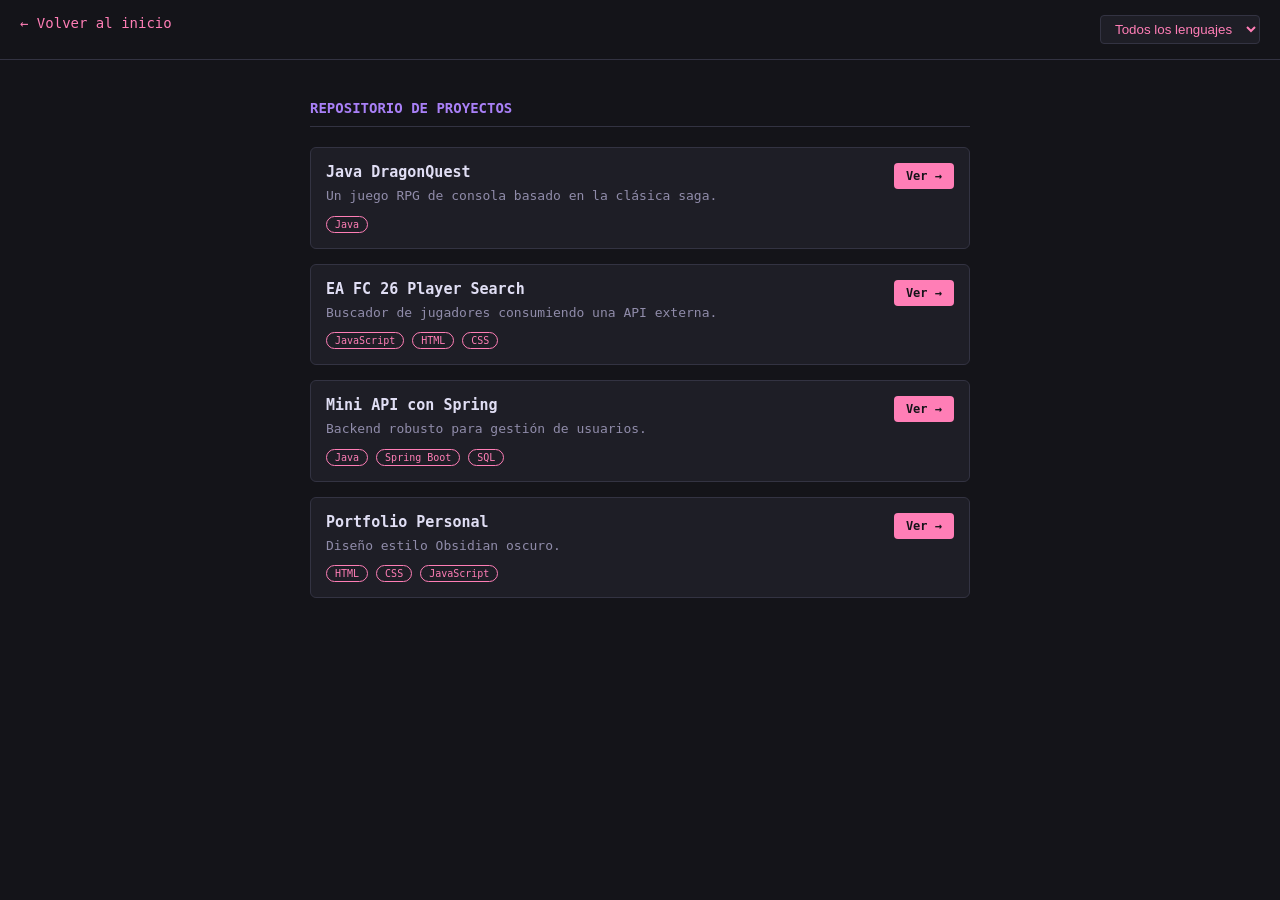
==== pages/proyectos.html @ f6ce880c "V2 final" ====
<!doctype html>
<html lang="es">
<head>
  <meta charset="UTF-8" />
  <meta name="viewport" content="width=device-width, initial-scale=1.0" />
  <title>Todos los Proyectos</title>
  <link rel="stylesheet" href="../css/proyectos.css" />
</head>
<body>
  <div class="topbar">
    <a href="../index.html" class="btn-volver">← Volver al inicio</a>
    
    <select id="filtroLenguaje">
      <option value="todos">Todos los lenguajes</option>
    </select>
  </div>

  <main class="main-proyectos">
    <section class="seccion">
      <h2>Repositorio de Proyectos</h2>
      
      <div id="proyectos-container" class="proyectos-grid"></div>

      <!-- El mensaje oculto ahora usa clases -->
      <div id="mensaje-vacio" class="mensaje-vacio oculto">
        <p>>_ No hay proyectos registrados con ese lenguaje.</p>
      </div>
    </section>
  </main>

  <script src="../scripts/proyectos.js"></script>
</body>
</html>
---- css/proyectos.css ----
:root {
  --bg: #141419;
  --panel: #1e1e26;
  --line: #333342;
  --pink: #ff7eb6;
  --purple: #a980f7;
  --text: #e0def4;
  --text-dim: #908caa;
}

* { box-sizing: border-box; margin: 0; padding: 0; }
body { background: var(--bg); color: var(--text); font-family: 'JetBrains Mono', monospace; }

/* Barra superior */
.topbar { display: flex; justify-content: space-between; padding: 15px 20px; border-bottom: 1px solid var(--line); }
.btn-volver { color: var(--pink); text-decoration: none; font-size: 14px; }
#filtroLenguaje { background: var(--panel); color: var(--pink); border: 1px solid var(--line); padding: 5px 10px; border-radius: 4px; }

/* Contenedor principal */
main.main-proyectos { max-width: 700px; margin: 40px auto; padding: 0 20px; }
h2 { color: var(--purple); font-size: 14px; text-transform: uppercase; border-bottom: 1px solid var(--line); padding-bottom: 10px; margin-bottom: 20px; }

/* Cajas de los proyectos */
.proyectos-grid { display: flex; flex-direction: column; gap: 15px; }
.proyecto { background: var(--panel); border: 1px solid var(--line); padding: 15px; border-radius: 6px; display: flex; justify-content: space-between; align-items: flex-start; gap: 15px; }
.proyecto h3 { font-size: 15px; margin-bottom: 5px; }
.proyecto p { font-size: 13px; color: var(--text-dim); line-height: 1.5; }

/* Botón "Ver" de cada proyecto */
.proyecto > a { background: var(--pink); color: var(--bg); font-size: 12px; font-weight: bold; text-decoration: none; padding: 6px 12px; border-radius: 4px; }

/* Etiquetas de lenguajes (Tags) */
.tags-container { display: flex; flex-wrap: wrap; gap: 8px; margin-top: 10px; }
.badge-construccion { color: var(--pink); border: 1px solid var(--pink); padding: 2px 8px; font-size: 10px; border-radius: 10px; }

/* Mensaje vacío (oculto por defecto) */
.mensaje-vacio { text-align: center; color: var(--text-dim); padding: 40px; border: 1px dashed var(--line); border-radius: 6px; }
.oculto { display: none !important; }

/* Móviles */
@media(max-width: 600px) {
  .proyecto { flex-direction: column; }
}
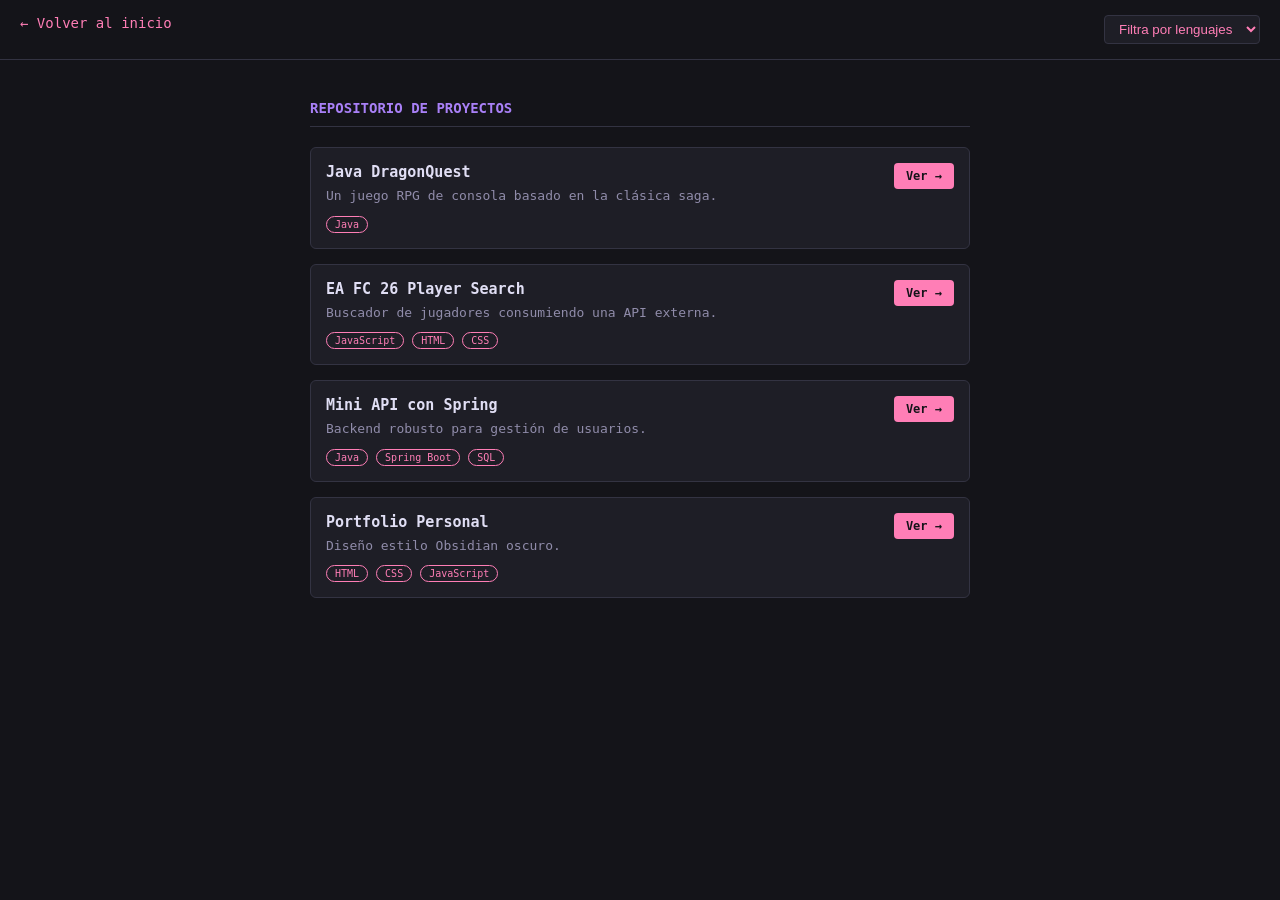
==== commit 1451792f: "change filter" ====
--- a/pages/proyectos.html
+++ b/pages/proyectos.html
@@ -11,7 +11,7 @@
     <a href="../index.html" class="btn-volver">← Volver al inicio</a>
     
     <select id="filtroLenguaje">
-      <option value="todos">Todos los lenguajes</option>
+      <option value="todos">Filtra por lenguajes</option>
     </select>
   </div>
 
